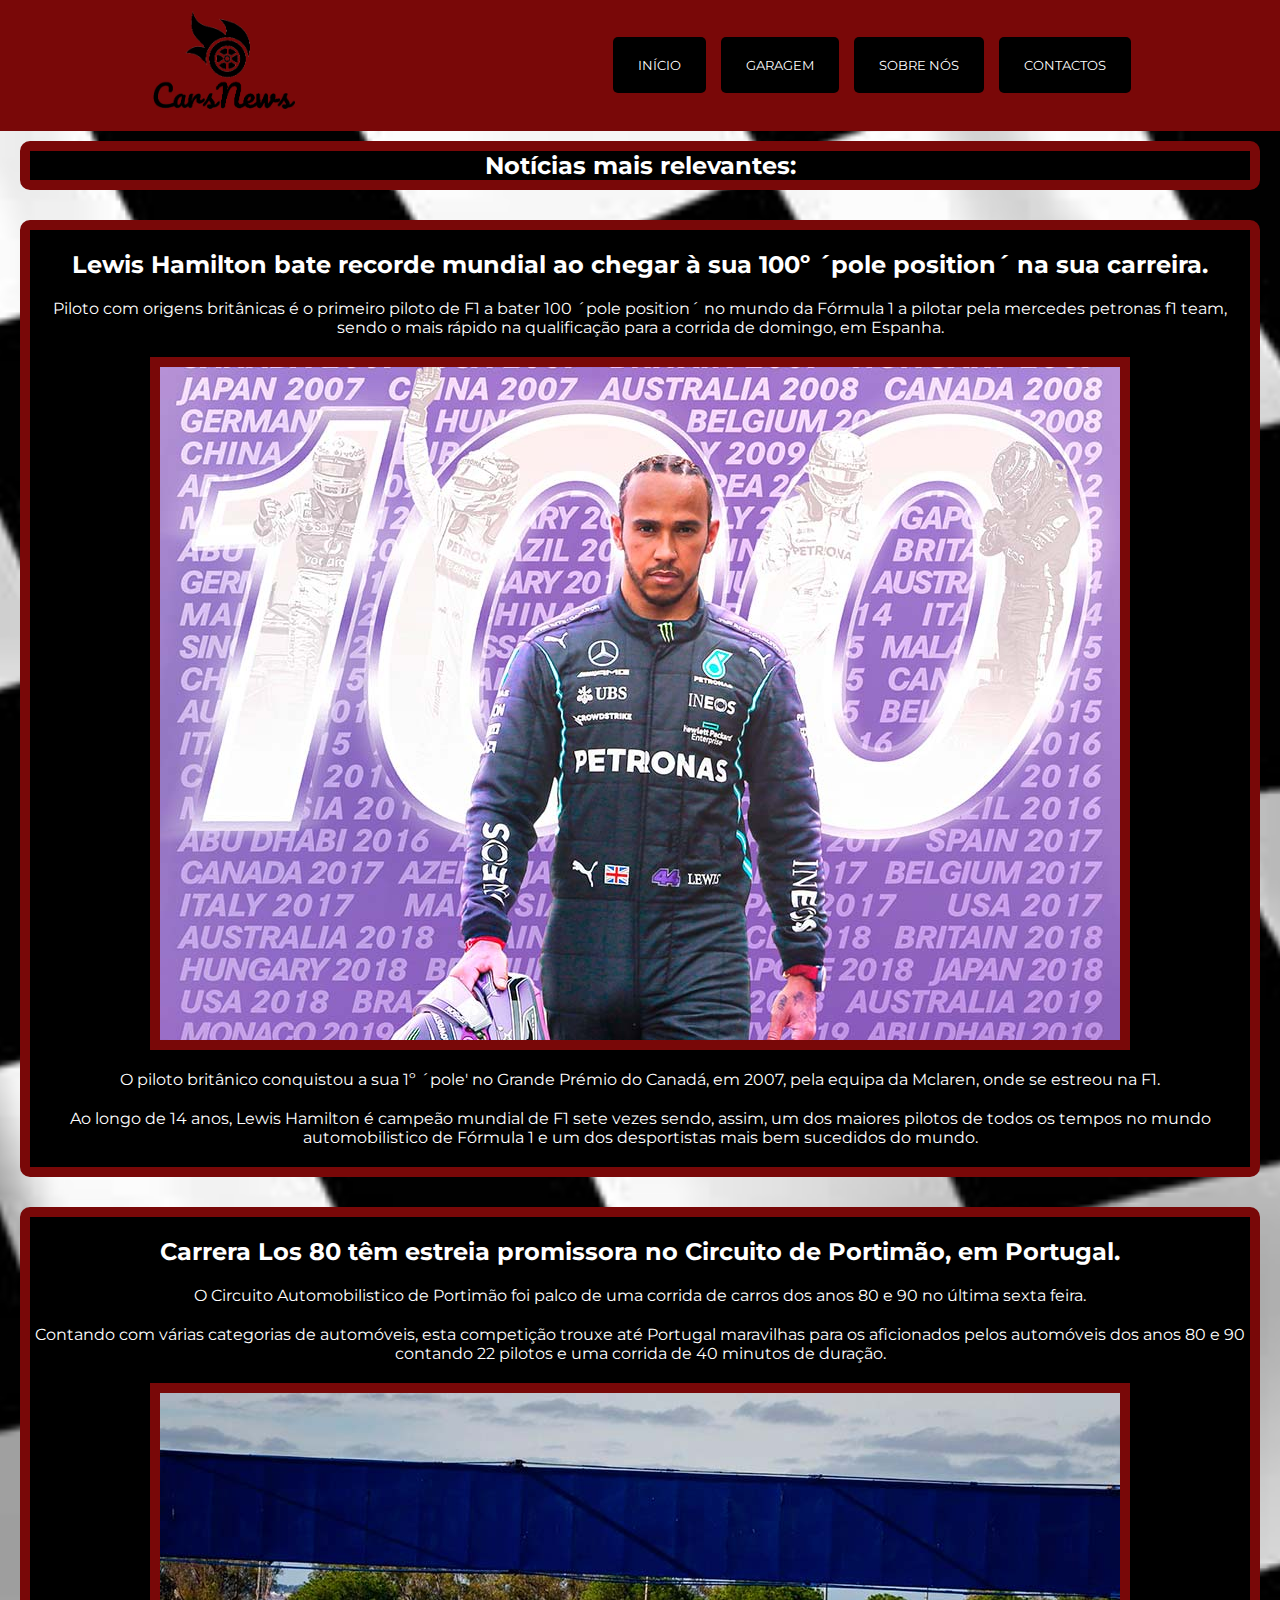
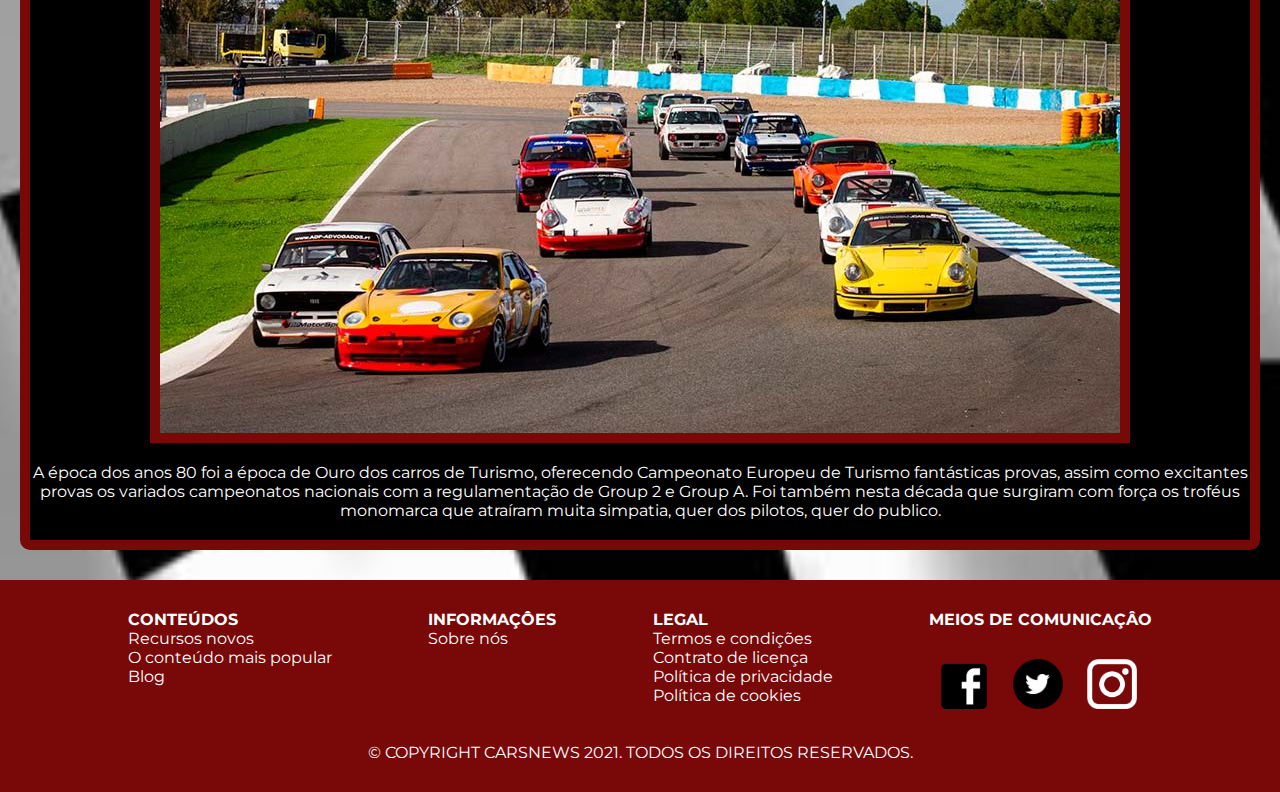
==== CarsNews/index.html @ 85444c81 "Add files via upload" ====
<!DOCTYPE html>
<html lang="pt">
    <head>
        <meta charset="UTF-8">
        <meta http-equiv="X-UA-Compatible" content="IE=edge">
        <meta name="viewport" content="width=device-width, initial-scale=1.0">
        <title>CarsNews</title>
        <link rel="shortcut icon" href="img/Logo_up.png" type="image/x-icon">
        <link rel="stylesheet" href="css/style_index.css">
    </head>

    <body class="corpo">
        <!-- Header -->
        <header class="header">
            <a href="index.html" aria-hidden="logotipo_site"><img src="img/logo.png" alt="" class="logo"></a>
            <nav>
                <ul class="links" role="list">
                    <li><a href="index.html"><button class="botao">Início</button></a></li>
                    <li><a href="garagem.html"><button class="botao">Garagem</button></a></li>
                    <li><a href="sobre.html"><button class="botao">Sobre nós</button></a></li>
                    <li><a href="contactos.html"><button class="botao">Contactos</button></a></li>
                </ul>
            </nav>
        </header>

        <!--Decorrer da página-->
        <main>
            <section class="novidades">
                <div class="texto-novidades">
                    <h2>Notícias mais relevantes:</h2>
                    <div class="titulo1">
                        <p><strong>Lewis Hamilton bate recorde mundial ao chegar à sua 100º ´pole position´ na sua carreira.</strong></p>
                        <p>Piloto com origens britânicas é o primeiro piloto de F1 a bater 100 ´pole position´ no mundo da Fórmula 1 a pilotar pela mercedes petronas f1 team, sendo o mais rápido na qualificação para a corrida de domingo, em Espanha.</p>
                        <img src="img/hamilton-100-poles-1.png" alt="" class="lewis">
                        <p>O piloto britânico conquistou a sua 1º ´pole' no Grande Prémio do Canadá, em 2007, pela equipa da Mclaren, onde se estreou na F1.</p>
                        <p>Ao longo de 14 anos, Lewis Hamilton é campeão mundial de F1 sete vezes sendo, assim, um dos maiores pilotos de todos os tempos no mundo automobilistico de Fórmula 1 e um dos desportistas mais bem sucedidos do mundo.</p>
                    </div>
                    <div class="titulo2">
                        <p><strong>Carrera Los 80 têm estreia promissora no Circuito de Portimão, em Portugal.</strong></p>
                        <p>O Circuito Automobilistico de Portimão foi palco de uma corrida de carros dos anos 80 e 90 no última sexta feira.</p>
                        <p>Contando com várias categorias de automóveis, esta competição trouxe até Portugal maravilhas para os aficionados pelos automóveis dos anos 80 e 90 contando 22 pilotos e uma corrida de 40 minutos de duração.</p>
                        <img src="img/carrera_los_80.png" alt="" class="los-carreras">
                        <p>A época dos anos 80 foi a época de Ouro dos carros de Turismo, oferecendo Campeonato Europeu de Turismo fantásticas provas, assim como excitantes provas os variados campeonatos nacionais com a regulamentação de Group 2 e Group A. Foi também nesta década que surgiram com força os troféus monomarca que atraíram muita simpatia, quer dos pilotos, quer do publico.</p>
                    </div>
                </div>
            </section>
        </main>

        <footer class="rodape" aria-hidden="true">
            <div class="conteudo-rodape">
                <div class="informacoes">
                    <div class="conteudo" aria-hidden="true">
                        <p><strong>CONTEÚDOS</strong></p>
                        <a href="#">Recursos novos</a>
                        <a href="#">O conteúdo mais popular</a>
                        <a href="#">Blog</a>
                    </div>
                    <div class="informacao" aria-hidden="true">
                        <p><strong>INFORMAÇÔES</strong></p>
                        <a href="sobre.html">Sobre nós</a>
                    </div>
                    <div class="legal" aria-hidden="true">
                        <p><strong>LEGAL</strong></p>
                        <a href="#">Termos e condições</a>
                        <a href="#">Contrato de licença</a>
                        <a href="#">Política de privacidade</a>
                        <a href="#">Política de cookies</a>
                    </div>
                    <div class="redes_sociais" aria-hidden="true">
                        <p><strong>MEIOS DE COMUNICAÇÂO</strong></p>
                        <div class="social">
                            <a href="https://facebook.com" target="_blank"><img src="img/face_logo.png" alt="icone do facebook"></a>
                            <a href="https://twitter.com" target="_blank"><img src="img/twitter_logo.png" alt="icone do twitter"></a>
                            <a href="https://instagram.com" target="_blank"><img src="img/insta_logo.png" alt="icone do instagram"></a>
                        </div>
                    </div>
                </div>
                <p class="copyright">&copy; Copyright CarsNews 2021. Todos os direitos reservados. </p>
            </div>
        </footer>
    </body>
</html>
---- CarsNews/css/style_index.css ----
@import url('https://fonts.googleapis.com/css2?family=Montserrat:wght@300&display=swap');

:root{
    --cor-botao: #000;
    --cor-bg: #f00;
}
*{
    margin: 0;
    padding: 0;
    box-sizing: inherit;
    font-family: 'Montserrat', sans-serif;
}

/*Header*/
.header{
    display: flex;
    justify-content: space-around;
    align-items: center;
    background-color: rgb(121, 8, 8);
    padding: 10px 0px;
}
.logo{
    width: 150px;
}
.links{
    display: flex;
    justify-content: right;
    align-items: center;
    list-style: none;
}
.links a{
    text-decoration: solid;
    color: #fff;
    margin-left: 15px;
}
.links .botao{
    color: rgb(255, 255, 255);
    background-color: rgb(0, 0, 0);
    padding: 20px 25px;
    text-align: center;
    text-transform: uppercase;
    border: none;
    cursor: pointer;
    border-radius: 5px;
    transition: background 1s;
}

/*Body*/
.corpo {
    background:url('../img/finish-flag.png') no-repeat center center/cover;
    height: 100%;
    position: relative;
    margin-top: 0px;
}

/*_________Página Inicio_________*/
.texto-novidades h2{
    color: #fff;
    background-color: #000;
    border: rgb(121, 8, 8) solid 10px;
    border-radius: 10px;
    margin-left: 20px;
    margin-right: 20px;
    margin-top: 10px;
    text-align: center;
}
.titulo1{
    color: #fff;
    background-color: #000;
    border: rgb(121, 8, 8) solid 10px;
    border-radius: 10px;
    text-align: center;
    margin-top: 30px;
    margin-bottom: 10px;
    margin-right: 20px;
    margin-left: 20px;
}
.titulo1 strong{
    font-size: x-large;
    text-align: center;
    text-decoration: solid;
    margin-top: 10px;
    margin-bottom: 10px;
}
.titulo1 p{
    text-align: center;
    margin-top: 20px;
    margin-bottom: 20px;
    margin-left: 10px;
    margin-right: 10px;

}
.titulo1 .lewis{
    display: block;
    margin-left: auto;
    margin-right: auto;
    border: rgb(121, 8, 8) solid 10px;
}
.titulo2{
    color: #fff;
    background-color: #000;
    border: rgb(121, 8, 8) solid 10px;
    border-radius: 10px;
    text-align: center;
    margin-top: 30px;
    margin-bottom: 30px;
    margin-right: 20px;
    margin-left: 20px;
}
.titulo2 strong{
    font-size: x-large;
    text-align: center;
    text-decoration: solid;
    margin-top: 10px;
    margin-bottom: 10px;
}
.titulo2 p{
    text-align: center;
    margin-top: 20px;
    margin-bottom: 20px;
}
.titulo2 .los-carreras{
    display: block;
    margin-left: auto;
    margin-right: auto;
    margin-bottom: 20px;
    border: rgb(121, 8, 8) solid 10px;
}

/*Footer*/
.rodape {
    background-color: rgb(121, 8, 8);
    color: rgb(0, 0, 0);
    padding: 30px 0;
}
.conteudo-rodape {
    width: 80%;
    margin: auto;
}
.informacoes {
    display: flex;
    justify-content: space-between;
    color: #fff;
}
.informacoes a {
    display: block;
    text-decoration: none;
    color: #fff;
}
.redes_sociais img {
    width: 50px;
    margin: 30px 10px;
}
.redes_sociais a {
    display: inline;
    text-decoration: none;
    color: #fff;
    border-radius: 5px;
}
.copyright {
    color: #fff;
    text-align: center;
    text-transform: uppercase;
}


/*Animações*/
.botao:hover, .botao:focus{
    color: #000;
    background-color: #fff;
}
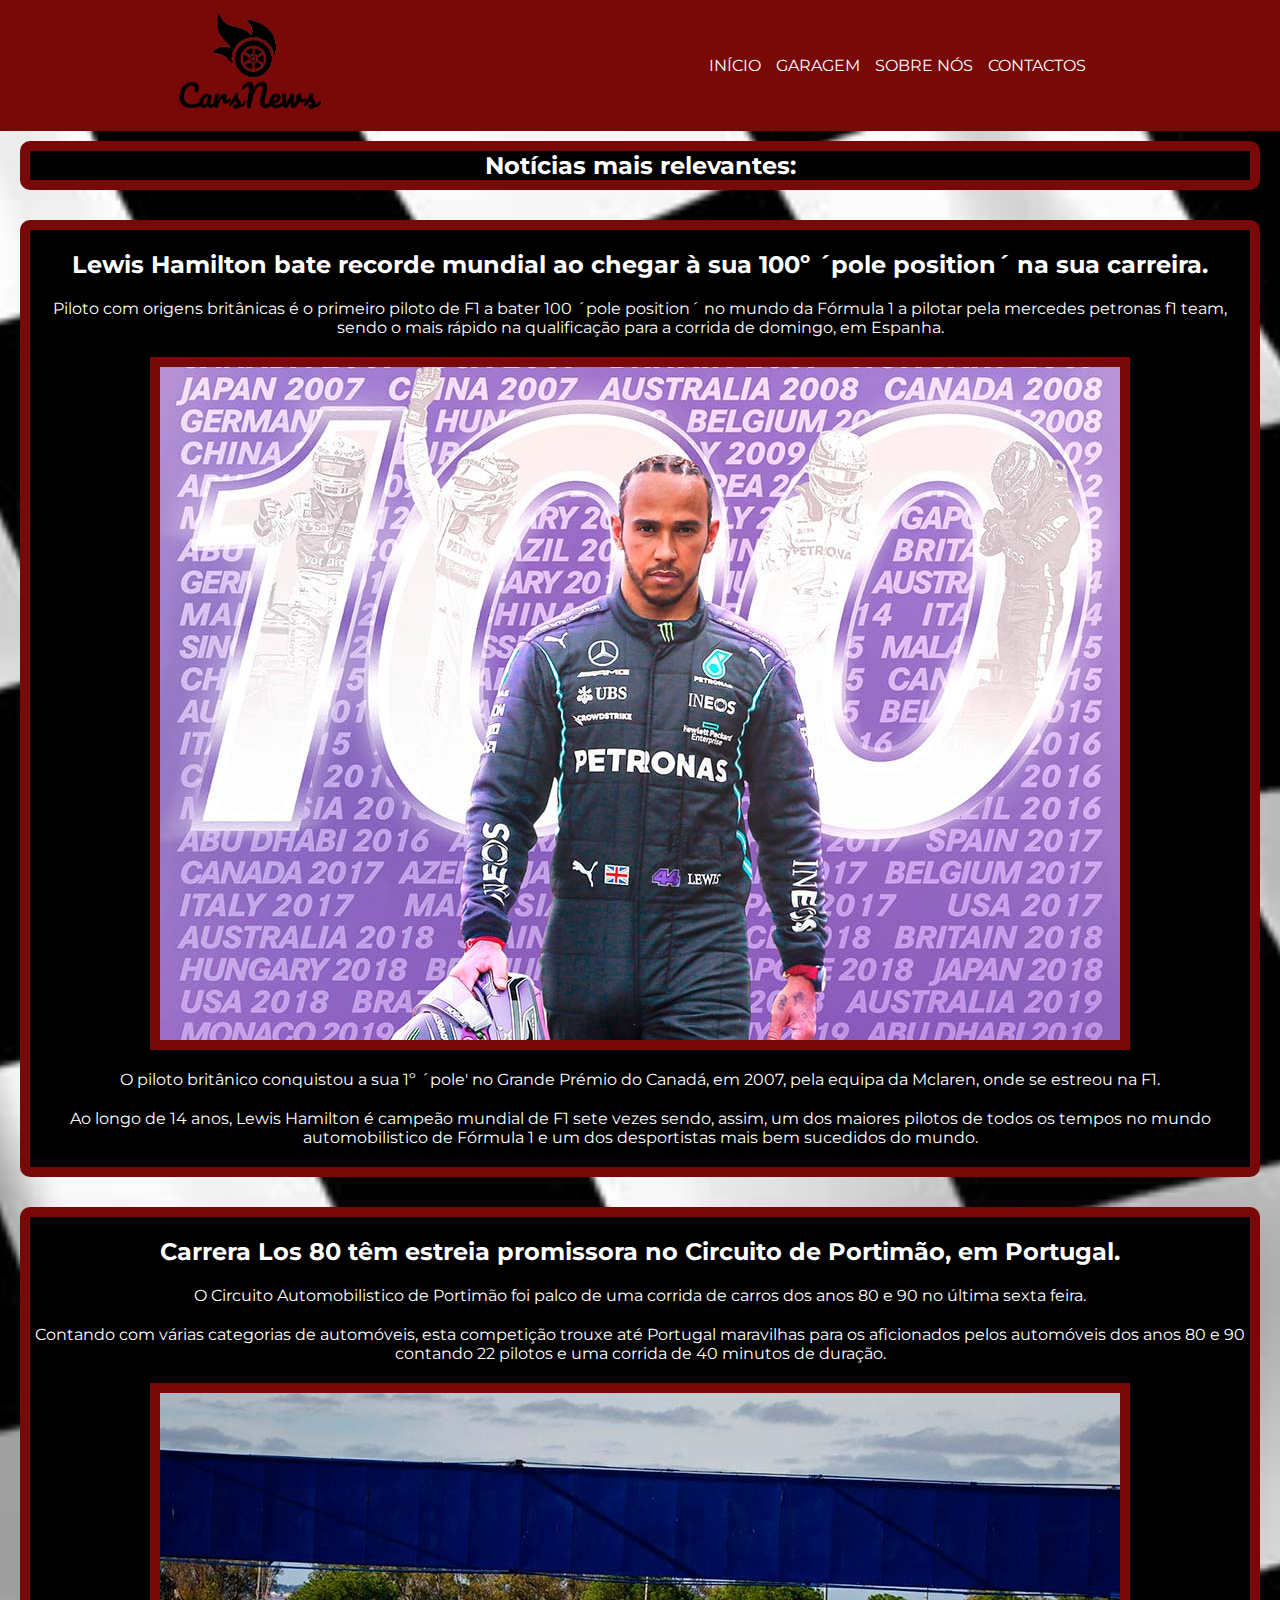
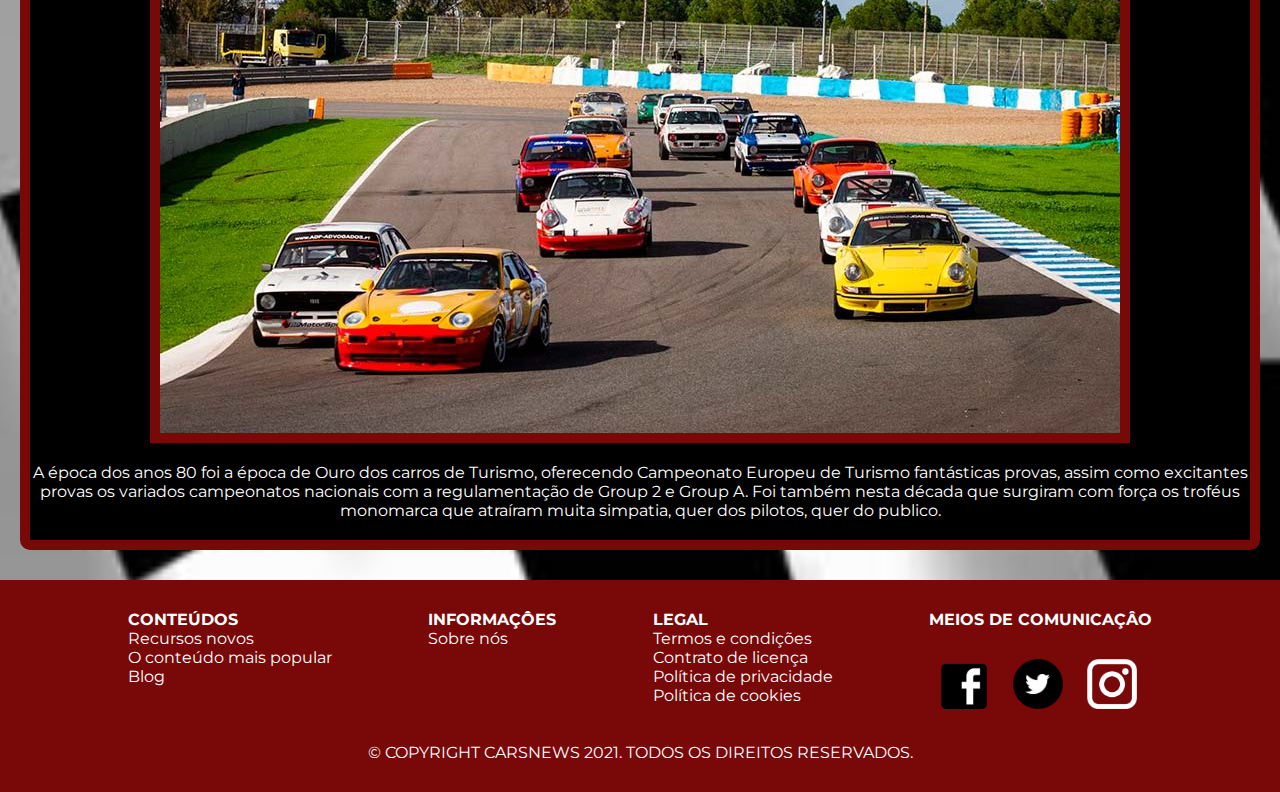
==== commit 9a42fbdd: "Add files via upload" ====
--- a/CarsNews/index.html
+++ b/CarsNews/index.html
@@ -15,10 +15,10 @@
             <a href="index.html" aria-hidden="logotipo_site"><img src="img/logo.png" alt="" class="logo"></a>
             <nav>
                 <ul class="links" role="list">
-                    <li><a href="index.html"><button class="botao">Início</button></a></li>
-                    <li><a href="garagem.html"><button class="botao">Garagem</button></a></li>
-                    <li><a href="sobre.html"><button class="botao">Sobre nós</button></a></li>
-                    <li><a href="contactos.html"><button class="botao">Contactos</button></a></li>
+                    <li><a href="index.html">Início</a></li>
+                    <li><a href="garagem.html">Garagem</a></li>
+                    <li><a href="sobre.html">Sobre nós</a></li>
+                    <li><a href="contactos.html">Contactos</a></li>
                 </ul>
             </nav>
         </header>
--- a/CarsNews/css/style_index.css
+++ b/CarsNews/css/style_index.css
@@ -33,16 +33,14 @@
     color: #fff;
     margin-left: 15px;
 }
-.links .botao{
-    color: rgb(255, 255, 255);
-    background-color: rgb(0, 0, 0);
-    padding: 20px 25px;
+.links {
+    color: #000;
+    padding: 20px 20px;
     text-align: center;
     text-transform: uppercase;
     border: none;
     cursor: pointer;
     border-radius: 5px;
-    transition: background 1s;
 }
 
 /*Body*/
@@ -164,8 +162,4 @@
 }
 
 
-/*Animações*/
-.botao:hover, .botao:focus{
-    color: #000;
-    background-color: #fff;
-}+/*Animações*/